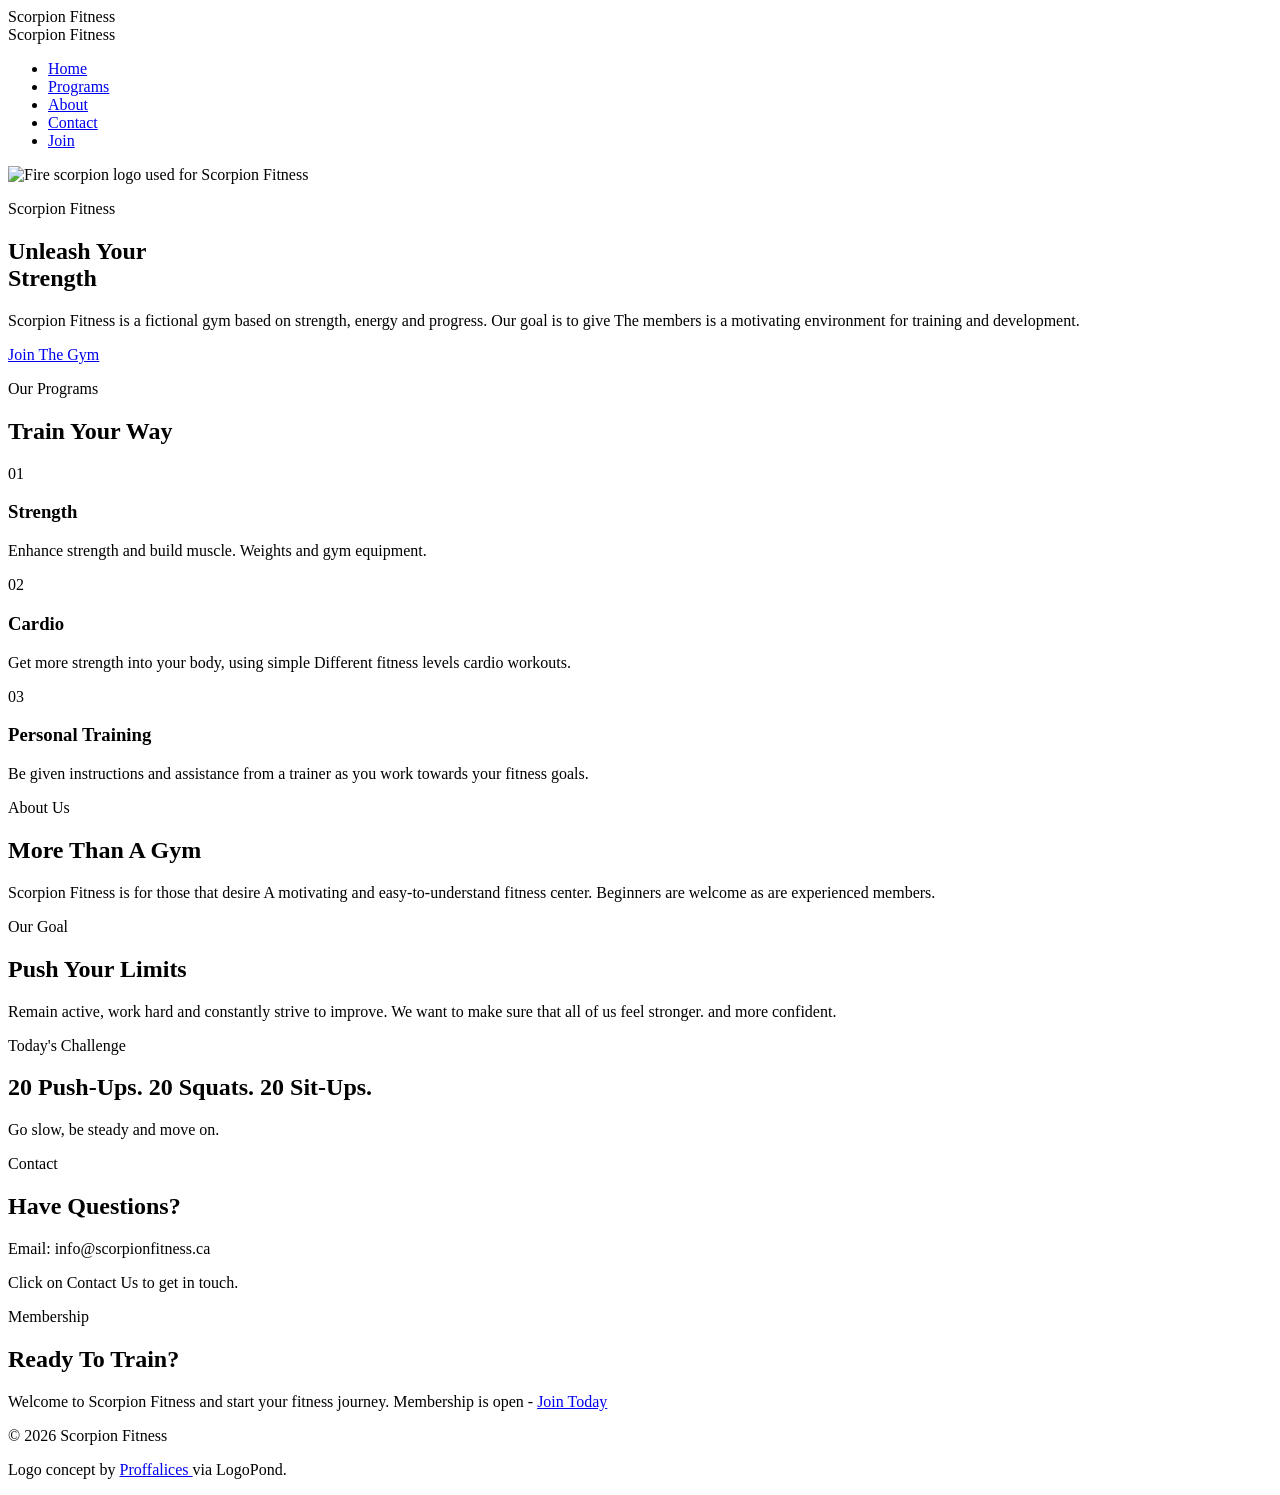
==== Lab-2/index.html @ ab85e26f "complete index file" ====
<!doctype html>
<html lang="en">

<head>
    <meta charset="utf-8">
    <meta name="viewport" content="width=device-width, initial-scale=1">

    <meta name="description"
          Scorpion Fitness fictional landing page for their fitness center.

    <title>Scorpion Fitness</title>

    <link rel="stylesheet" href="css/styles.css">
    <script src="js/script.js"></script>
</head>

<body>

    <header class="site-header">

        <div class="brand">
            <span>Scorpion Fitness</span>
        </div>

        <nav class="main-nav">
            <ul>
                <li><a href="index.html">Home</a></li>
                <li><a href="programs.html">Programs</a></li>
                <li><a href="about.html">About</a></li>
                <li><a href="contact.html">Contact</a></li>
                <li><a href="membership.html">Join</a></li>
            </ul>
        </nav>

    </header>


    <main>

        

        <section class="hero">

            <div class="hero-logo">
                <img src="images/scorpion-logo.png"
                     alt="Fire scorpion logo used for Scorpion Fitness">
            </div>

            <div class="hero-content">

                <p class="small-title">Scorpion Fitness</p>

                <h1>
                    Unleash Your<br>
                    Strength
                </h1>

                <p class="hero-text">
                    Scorpion Fitness is a fictional gym based on
                    strength, energy and progress. Our goal is to give
                    The members is a motivating environment for training and development.
                </p>

                <a href="membership.html" class="button">
                    Join The Gym
                </a>

            </div>

        </section>


    

        <section class="programs">

            <div class="section-heading">
                <p class="small-title">Our Programs</p>
                <h2>Train Your Way</h2>
            </div>

            <div class="program-grid">

                <article class="program-card">
                    <p class="program-number">01</p>
                    <h3>Strength</h3>
                    <p>
                        Enhance strength and build muscle.
                        Weights and gym equipment.
                    </p>
                </article>

                <article class="program-card">
                    <p class="program-number">02</p>
                    <h3>Cardio</h3>
                    <p>
                        Get more strength into your body, using simple
                        Different fitness levels cardio workouts.
                    </p>
                </article>

                <article class="program-card">
                    <p class="program-number">03</p>
                    <h3>Personal Training</h3>
                    <p>
                        Be given instructions and assistance from a trainer
                        as you work towards your fitness goals.
                    </p>
                </article>

            </div>

        </section>


        

        <section class="info-section">

            <div class="about-box">

                <p class="small-title">About Us</p>

                <h2>More Than A Gym</h2>

                <p>
                    Scorpion Fitness is for those that desire
                    A motivating and easy-to-understand fitness center.
                    Beginners are welcome as are experienced members.
                </p>

            </div>

            <div class="goal-box">

                <p class="small-title">Our Goal</p>

                <h2>Push Your Limits</h2>

                <p>
                    Remain active, work hard and constantly strive to improve.
                    We want to make sure that all of us feel stronger.
                    and more confident.
                </p>

            </div>

        </section>


        

        <section class="challenge">

            <p class="small-title">Today's Challenge</p>

            <h2>20 Push-Ups. 20 Squats. 20 Sit-Ups.</h2>

            <p>
                Go slow, be steady and move on.
            </p>

        </section>


        

        <section class="contact">

            <div class="contact-box">
                <p class="small-title">Contact</p>
                <h2>Have Questions?</h2>
                <p>Email: info@scorpionfitness.ca</p>
                Click on Contact Us to get in touch.
            </div>

            <div class="join-box">
                <p class="small-title">Membership</p>
                <h2>Ready To Train?</h2>
                Welcome to Scorpion Fitness and start your fitness journey.
                Membership is open - <a href="membership.html" class="button">Join Today</a>
            </div>

        </section>

    </main>


    <footer class="site-footer">

        <p>&copy; 2026 Scorpion Fitness</p>

        <p>
            Logo concept by
            <a href="https://logopond.com/Proffalices/showcase/detail/318507">
                Proffalices
            </a>
            via LogoPond.
        </p>

    </footer>

</body>

</html>
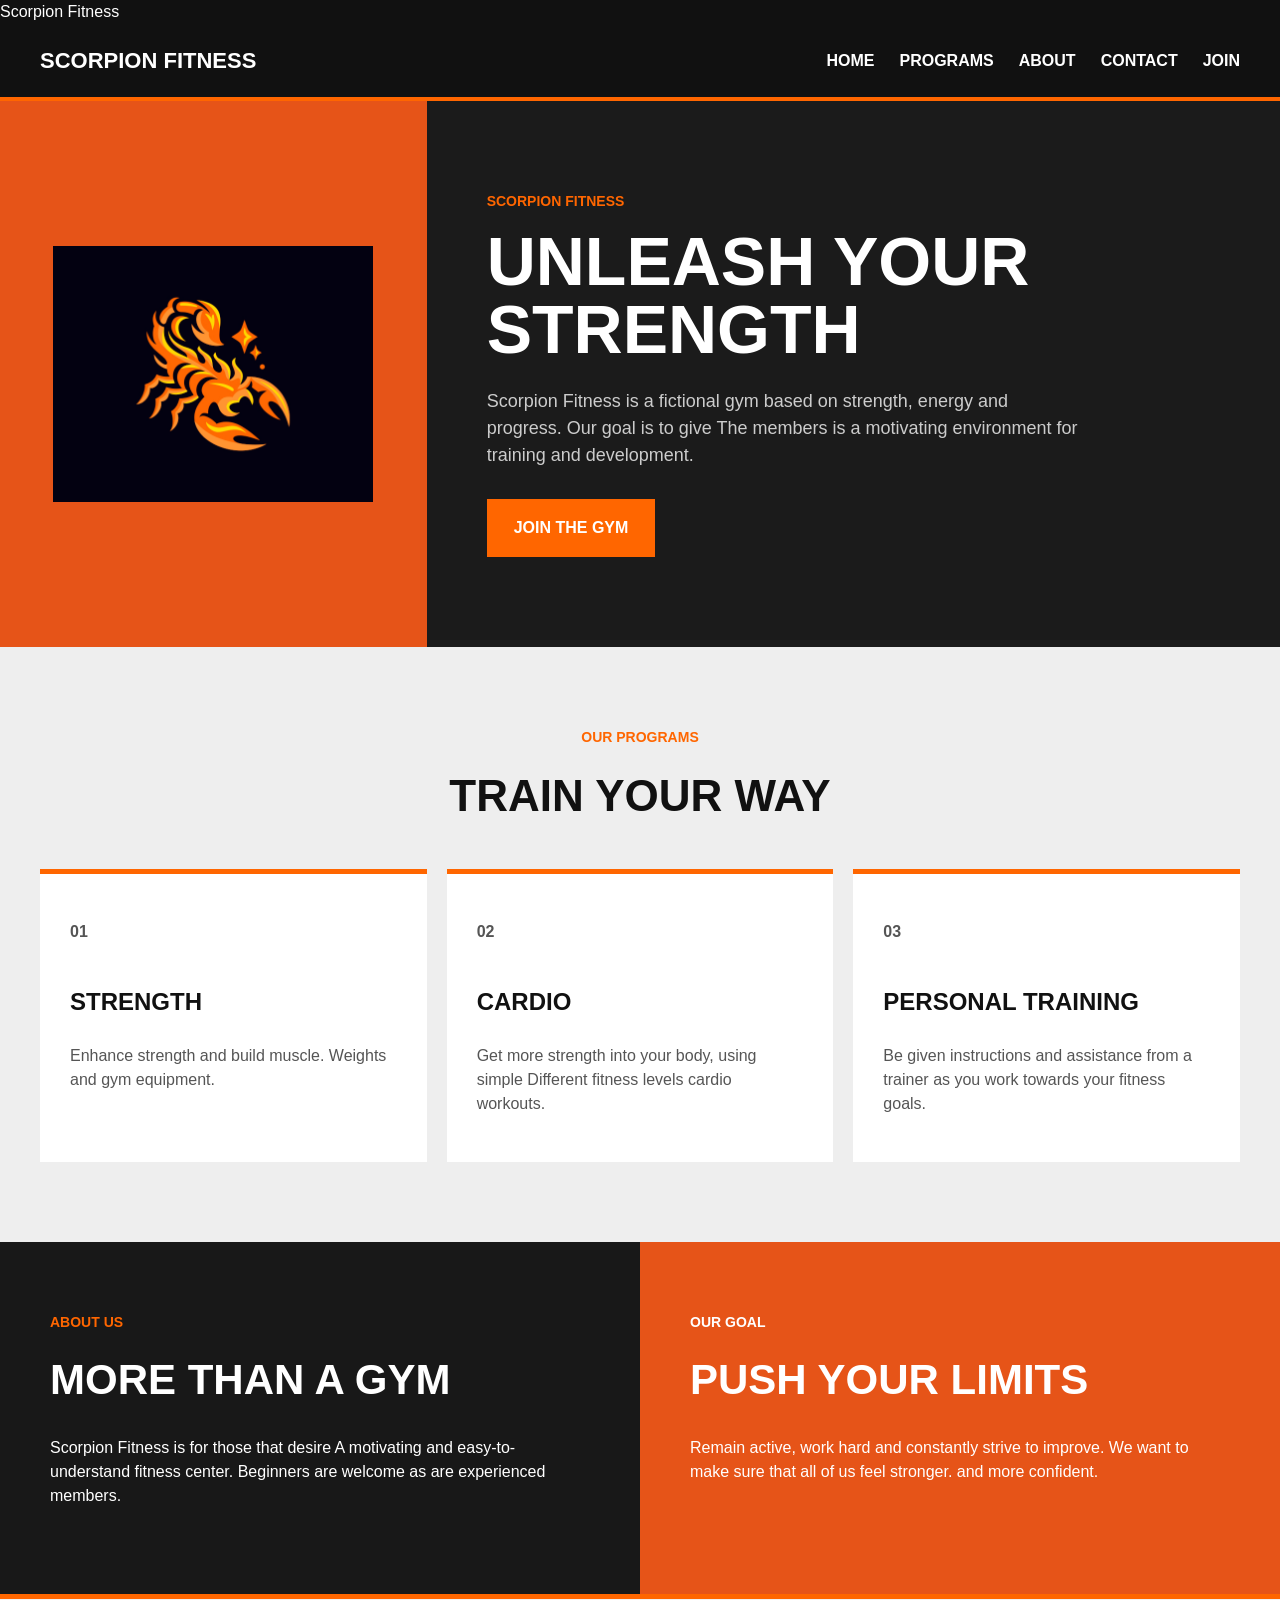
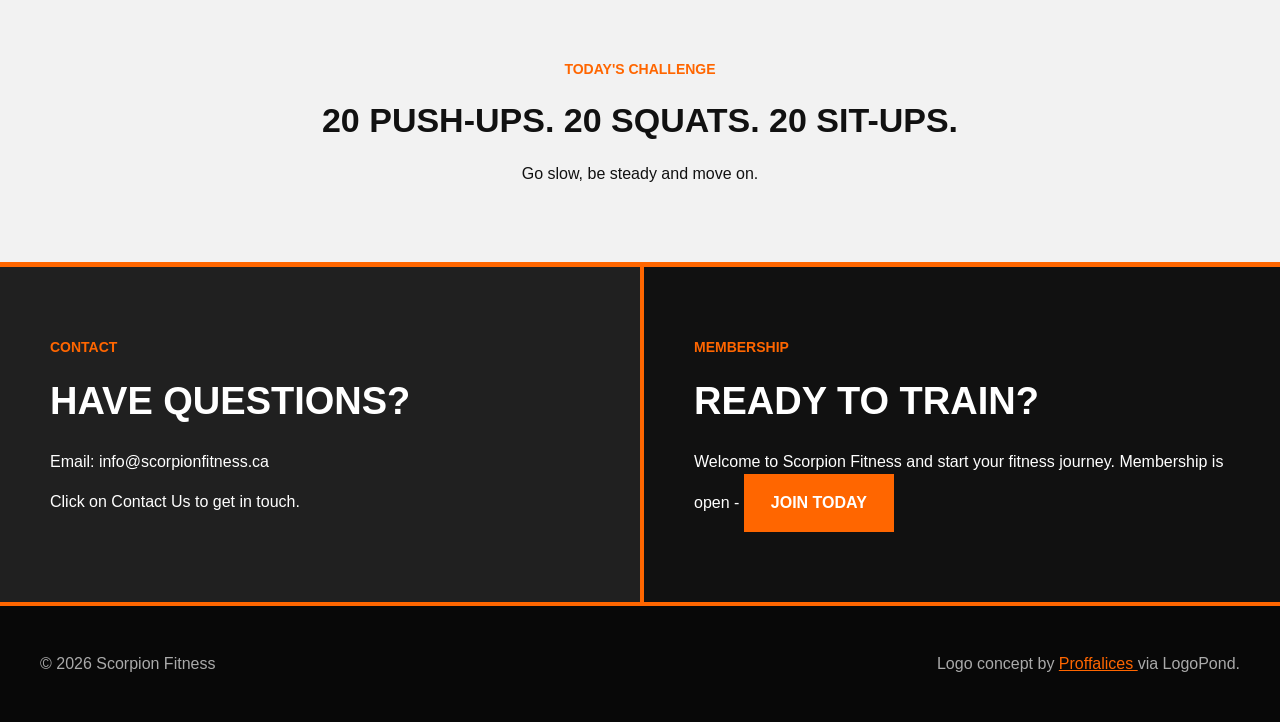
==== commit 7e08aaf2: "logo fix" ====
--- a/Lab-2/index.html
+++ b/Lab-2/index.html
@@ -43,7 +43,7 @@
 
             <div class="hero-logo">
                 <img src="images/scorpion-logo.png"
-                     alt="Fire scorpion logo used for Scorpion Fitness">
+                alt="Fire scorpion logo used for Scorpion Fitness">
             </div>
 
             <div class="hero-content">
--- a/Lab-2/css/styles.css
+++ b/Lab-2/css/styles.css
@@ -0,0 +1,368 @@
+
+* {
+    box-sizing: border-box;
+}
+
+body {
+    margin: 0;
+    font-family: Arial, Helvetica, sans-serif;
+    background-color: #111111;
+    color: #ffffff;
+    line-height: 1.5;
+}
+
+img {
+    max-width: 100%;
+    display: block;
+}
+
+a {
+    color: #ffffff;
+}
+
+
+/* Header */
+
+.site-header {
+    padding: 20px 40px;
+    background-color: #111111;
+    border-bottom: 4px solid #ff6600;
+
+    display: flex;
+    justify-content: space-between;
+    align-items: center;
+}
+
+.brand {
+    font-size: 22px;
+    font-weight: bold;
+    text-transform: uppercase;
+}
+
+.main-nav ul {
+    margin: 0;
+    padding: 0;
+    list-style: none;
+
+    display: flex;
+    gap: 25px;
+}
+
+.main-nav a {
+    text-decoration: none;
+    font-weight: bold;
+    text-transform: uppercase;
+}
+
+.main-nav a:hover {
+    color: #ff6600;
+}
+
+
+/* Hero */
+
+.hero {
+    display: grid;
+    grid-template-columns: 1fr 2fr;
+}
+
+.hero-logo {
+    padding: 50px;
+    background-color: #e65418;
+
+    display: flex;
+    justify-content: center;
+    align-items: center;
+}
+
+.hero-logo img {
+    width: 320px;
+}
+
+.hero-content {
+    padding: 90px 60px;
+    background-color: #1b1b1b;
+}
+
+.small-title {
+    margin: 0 0 15px;
+    color: #ff6600;
+    font-size: 14px;
+    font-weight: bold;
+    text-transform: uppercase;
+}
+
+.hero h1 {
+    margin: 0 0 25px;
+    font-size: 68px;
+    line-height: 1;
+    text-transform: uppercase;
+}
+
+.hero-text {
+    max-width: 600px;
+    margin-bottom: 30px;
+    color: #cccccc;
+    font-size: 18px;
+}
+
+
+/* Buttons */
+
+.button {
+    display: inline-block;
+    padding: 15px 25px;
+    background-color: #ff6600;
+    color: #ffffff;
+    text-decoration: none;
+    text-transform: uppercase;
+    font-weight: bold;
+    border: 2px solid #ff6600;
+}
+
+.button:hover {
+    background-color: #ffffff;
+    color: #111111;
+}
+
+
+/* Programs */
+
+.programs {
+    padding: 80px 40px;
+    background-color: #eeeeee;
+    color: #111111;
+}
+
+.section-heading {
+    margin-bottom: 40px;
+    text-align: center;
+}
+
+.section-heading h2 {
+    margin: 0;
+    font-size: 44px;
+    text-transform: uppercase;
+}
+
+.program-grid {
+    display: grid;
+    grid-template-columns: 1fr 1fr 1fr;
+    gap: 20px;
+}
+
+.program-card {
+    padding: 30px;
+    background-color: #ffffff;
+    border-top: 5px solid #ff6600;
+}
+
+.program-number {
+    color: #ff6600;
+    font-weight: bold;
+}
+
+.program-card h3 {
+    margin-top: 40px;
+    font-size: 24px;
+    text-transform: uppercase;
+}
+
+.program-card p {
+    color: #555555;
+}
+
+.program-card:hover {
+    background-color: #222222;
+    color: #ffffff;
+}
+
+.program-card:hover p {
+    color: #dddddd;
+}
+
+
+/* About */
+
+.info-section {
+    display: grid;
+    grid-template-columns: 1fr 1fr;
+}
+
+.about-box {
+    padding: 70px 50px;
+    background-color: #181818;
+}
+
+.goal-box {
+    padding: 70px 50px;
+    background-color: #e65418;
+}
+
+.info-section h2 {
+    margin: 0 0 25px;
+    font-size: 42px;
+    text-transform: uppercase;
+}
+
+.goal-box .small-title {
+    color: #ffffff;
+}
+
+
+
+.challenge {
+    padding: 60px 40px;
+    background-color: #f2f2f2;
+    color: #111111;
+    text-align: center;
+    border-top: 5px solid #ff6600;
+    border-bottom: 5px solid #ff6600;
+}
+
+.challenge h2 {
+    margin: 10px 0;
+    font-size: 34px;
+    text-transform: uppercase;
+}
+
+
+
+.contact {
+    display: grid;
+    grid-template-columns: 1fr 1fr;
+}
+
+.contact-box,
+.join-box {
+    padding: 70px 50px;
+}
+
+.contact-box {
+    background-color: #202020;
+}
+
+.join-box {
+    background-color: #111111;
+    border-left: 4px solid #ff6600;
+}
+
+.contact h2 {
+    margin: 0 0 20px;
+    font-size: 38px;
+    text-transform: uppercase;
+}
+
+
+/* Footer */
+
+.site-footer {
+    padding: 30px 40px;
+    background-color: #080808;
+    color: #aaaaaa;
+    border-top: 4px solid #ff6600;
+
+    display: flex;
+    justify-content: space-between;
+}
+
+.site-footer a {
+    color: #ff6600;
+}
+
+
+/* Media */
+
+@media screen and (max-width: 768px) {
+
+    .site-header {
+        flex-direction: column;
+    }
+
+    .main-nav ul {
+        margin-top: 20px;
+        flex-wrap: wrap;
+        justify-content: center;
+    }
+
+    .hero {
+        grid-template-columns: 1fr;
+    }
+
+    .hero-logo {
+        padding: 40px;
+    }
+
+    .hero-logo img {
+        width: 240px;
+    }
+
+    .hero-content {
+        padding: 60px 30px;
+    }
+
+    .hero h1 {
+        font-size: 44px;
+    }
+
+    .programs {
+        padding: 60px 30px;
+    }
+
+    .program-grid {
+        grid-template-columns: 1fr;
+    }
+
+    .info-section {
+        grid-template-columns: 1fr;
+    }
+
+    .contact {
+        grid-template-columns: 1fr;
+    }
+
+    .join-box {
+        border-left: none;
+        border-top: 4px solid #ff6600;
+    }
+
+    .site-footer {
+        flex-direction: column;
+        text-align: center;
+    }
+}
+    /* Animations */
+
+.hero-logo img {
+    animation: logoFade 1.5s;
+}
+
+.hero-content h1 {
+    animation: headingMove 1s;
+}
+
+.button {
+    transition: background-color 0.3s, color 0.3s;
+}
+
+@keyframes logoFade {
+    from {
+        opacity: 0;
+    }
+
+    to {
+        opacity: 1;
+    }
+}
+
+@keyframes headingMove {
+    from {
+        margin-left: 30px;
+        opacity: 0;
+    }
+
+    to {
+        margin-left: 0;
+        opacity: 1;
+    }
+}
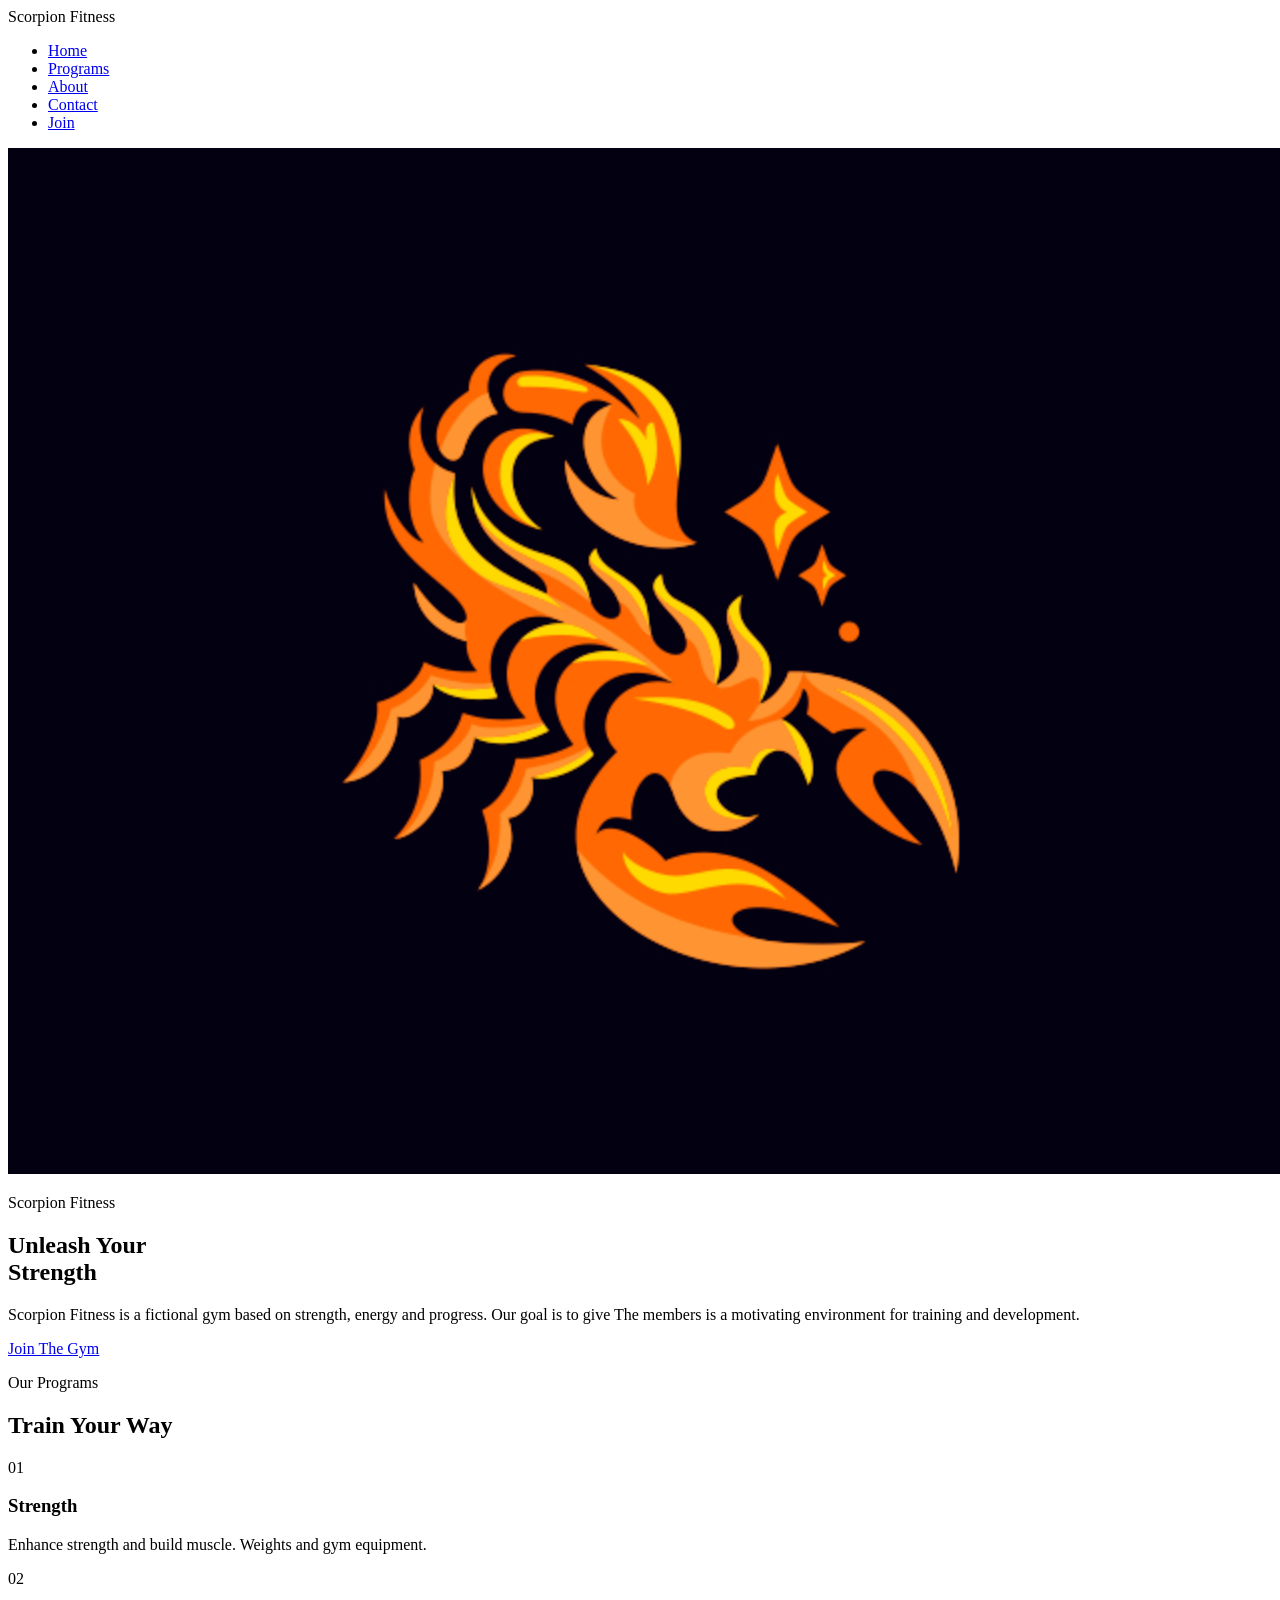
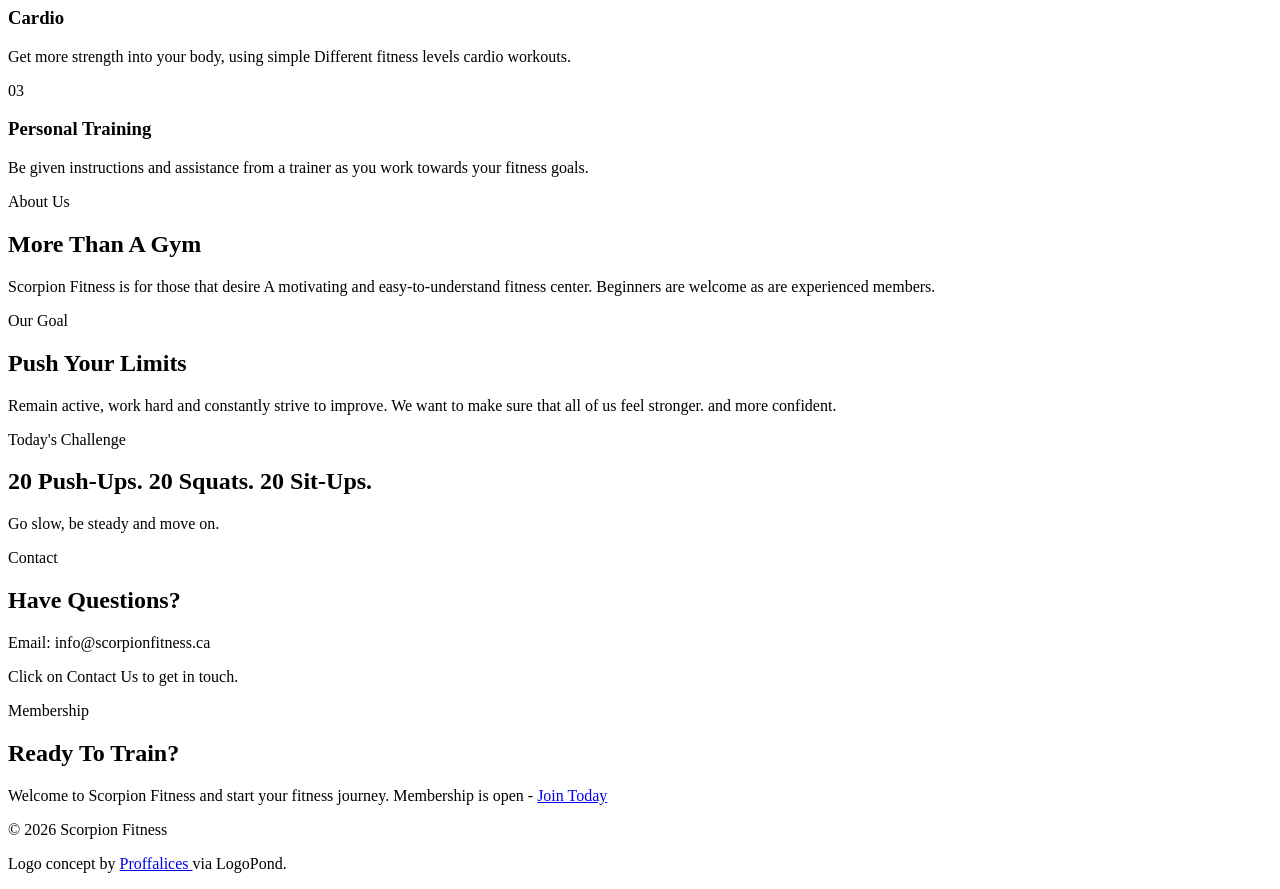
==== commit 15f967f0: "done" ====
--- a/Lab-2/index.html
+++ b/Lab-2/index.html
@@ -8,7 +8,7 @@
     <meta name="description"
           Scorpion Fitness fictional landing page for their fitness center.
 
-    <title>Scorpion Fitness</title>
+    
 
     <link rel="stylesheet" href="css/styles.css">
     <script src="js/script.js"></script>
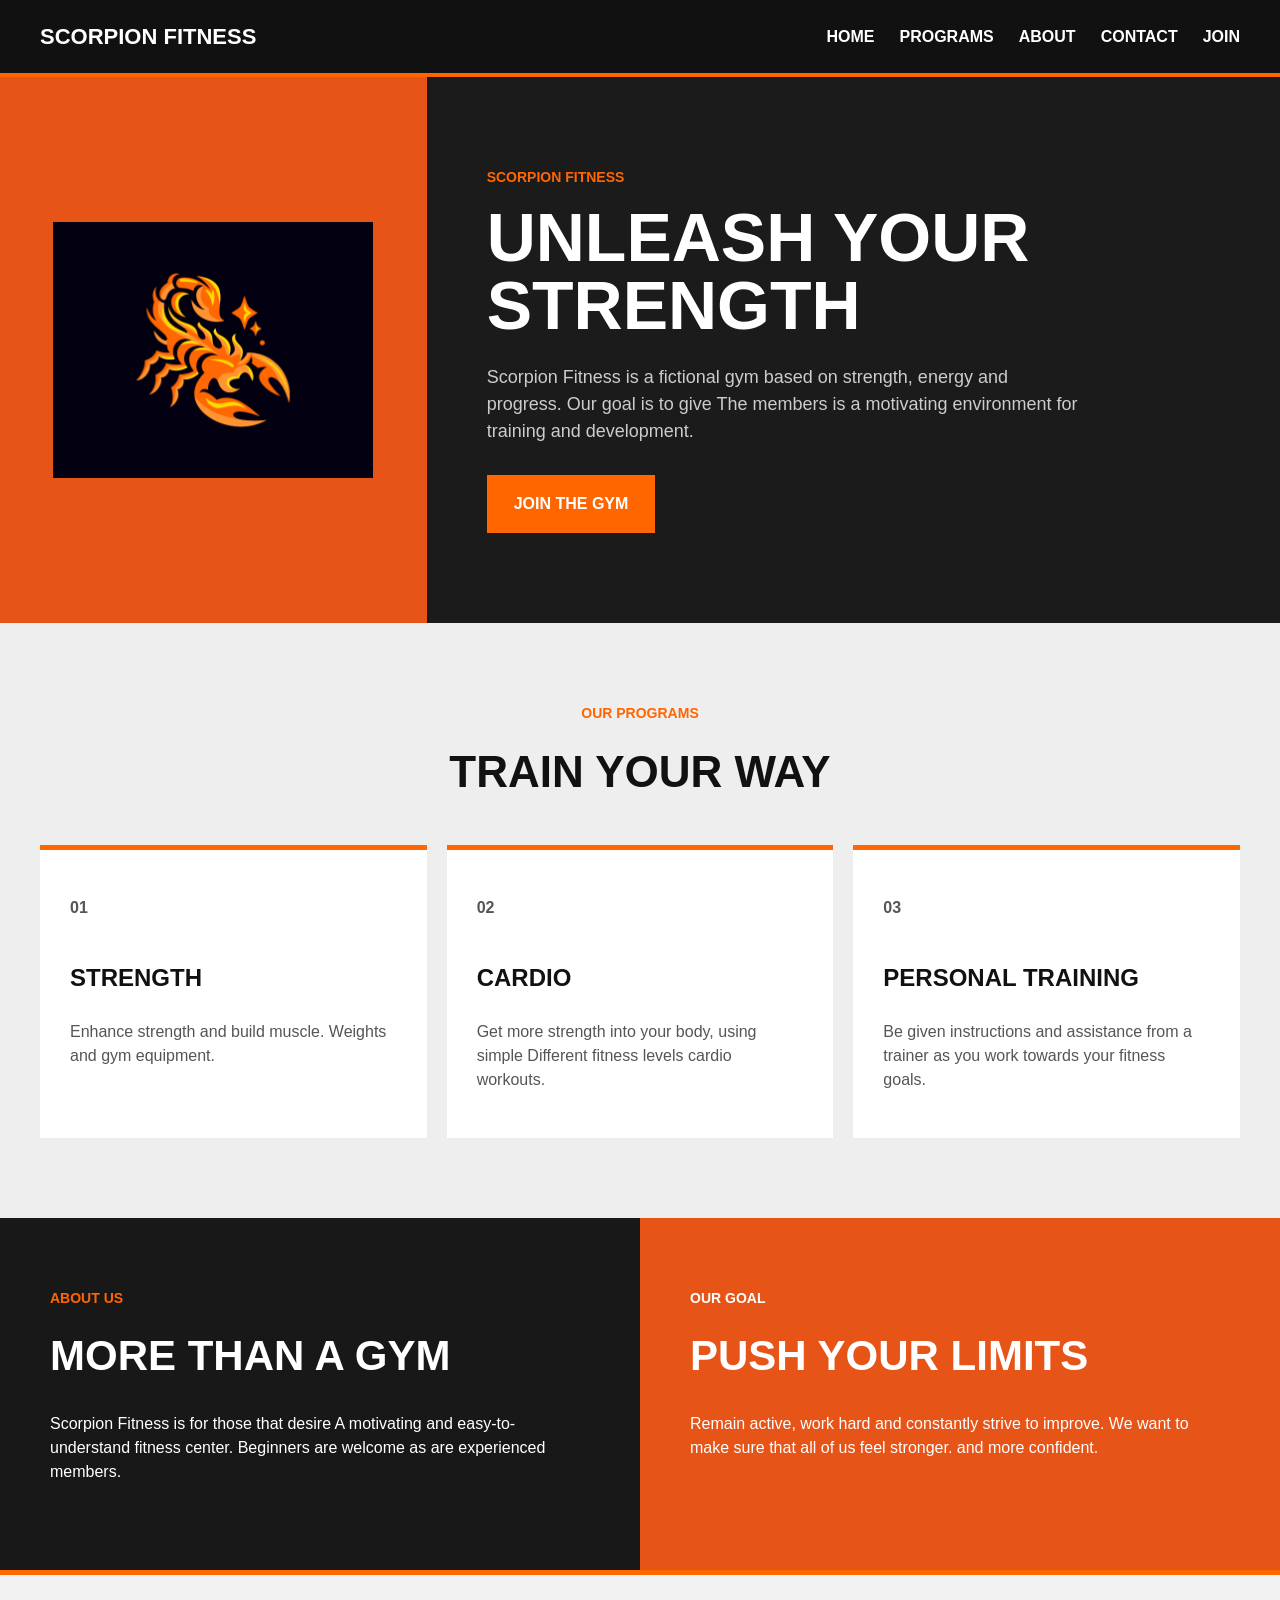
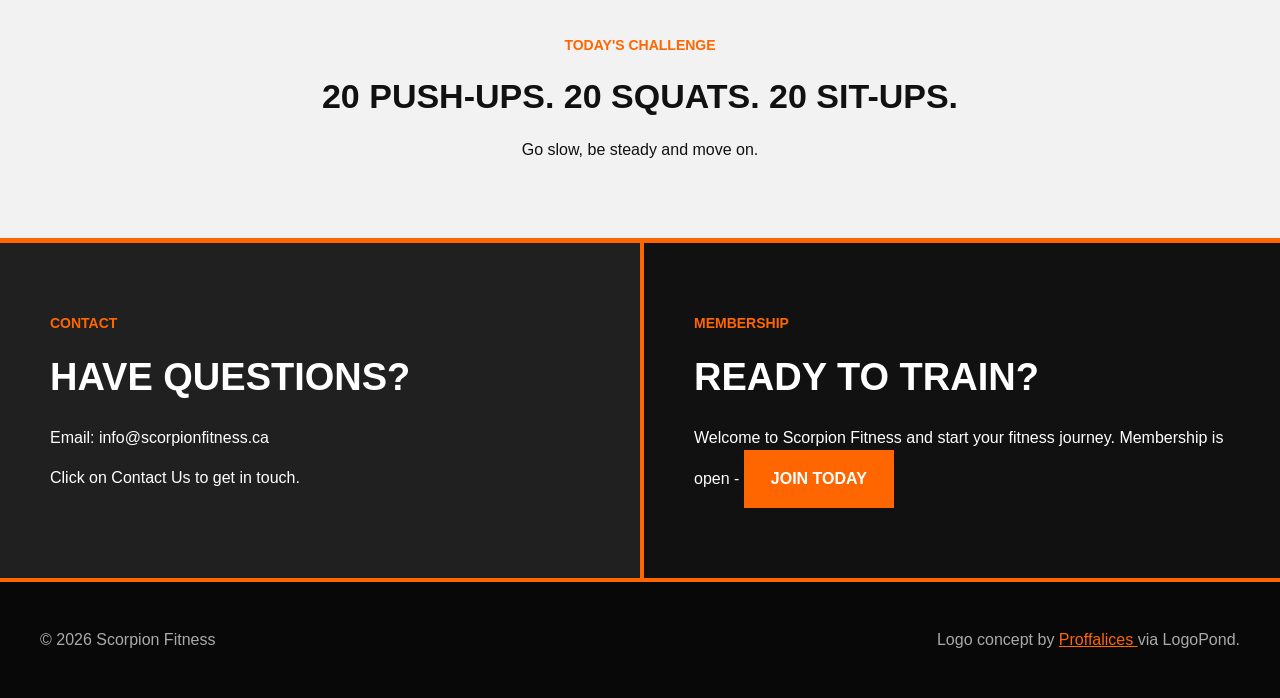
==== commit f9eb2c18: "fix" ====
--- a/Lab-2/index.html
+++ b/Lab-2/index.html
@@ -8,7 +8,7 @@
     <meta name="description"
           Scorpion Fitness fictional landing page for their fitness center.
 
-    
+    <title>
 
     <link rel="stylesheet" href="css/styles.css">
     <script src="js/script.js"></script>
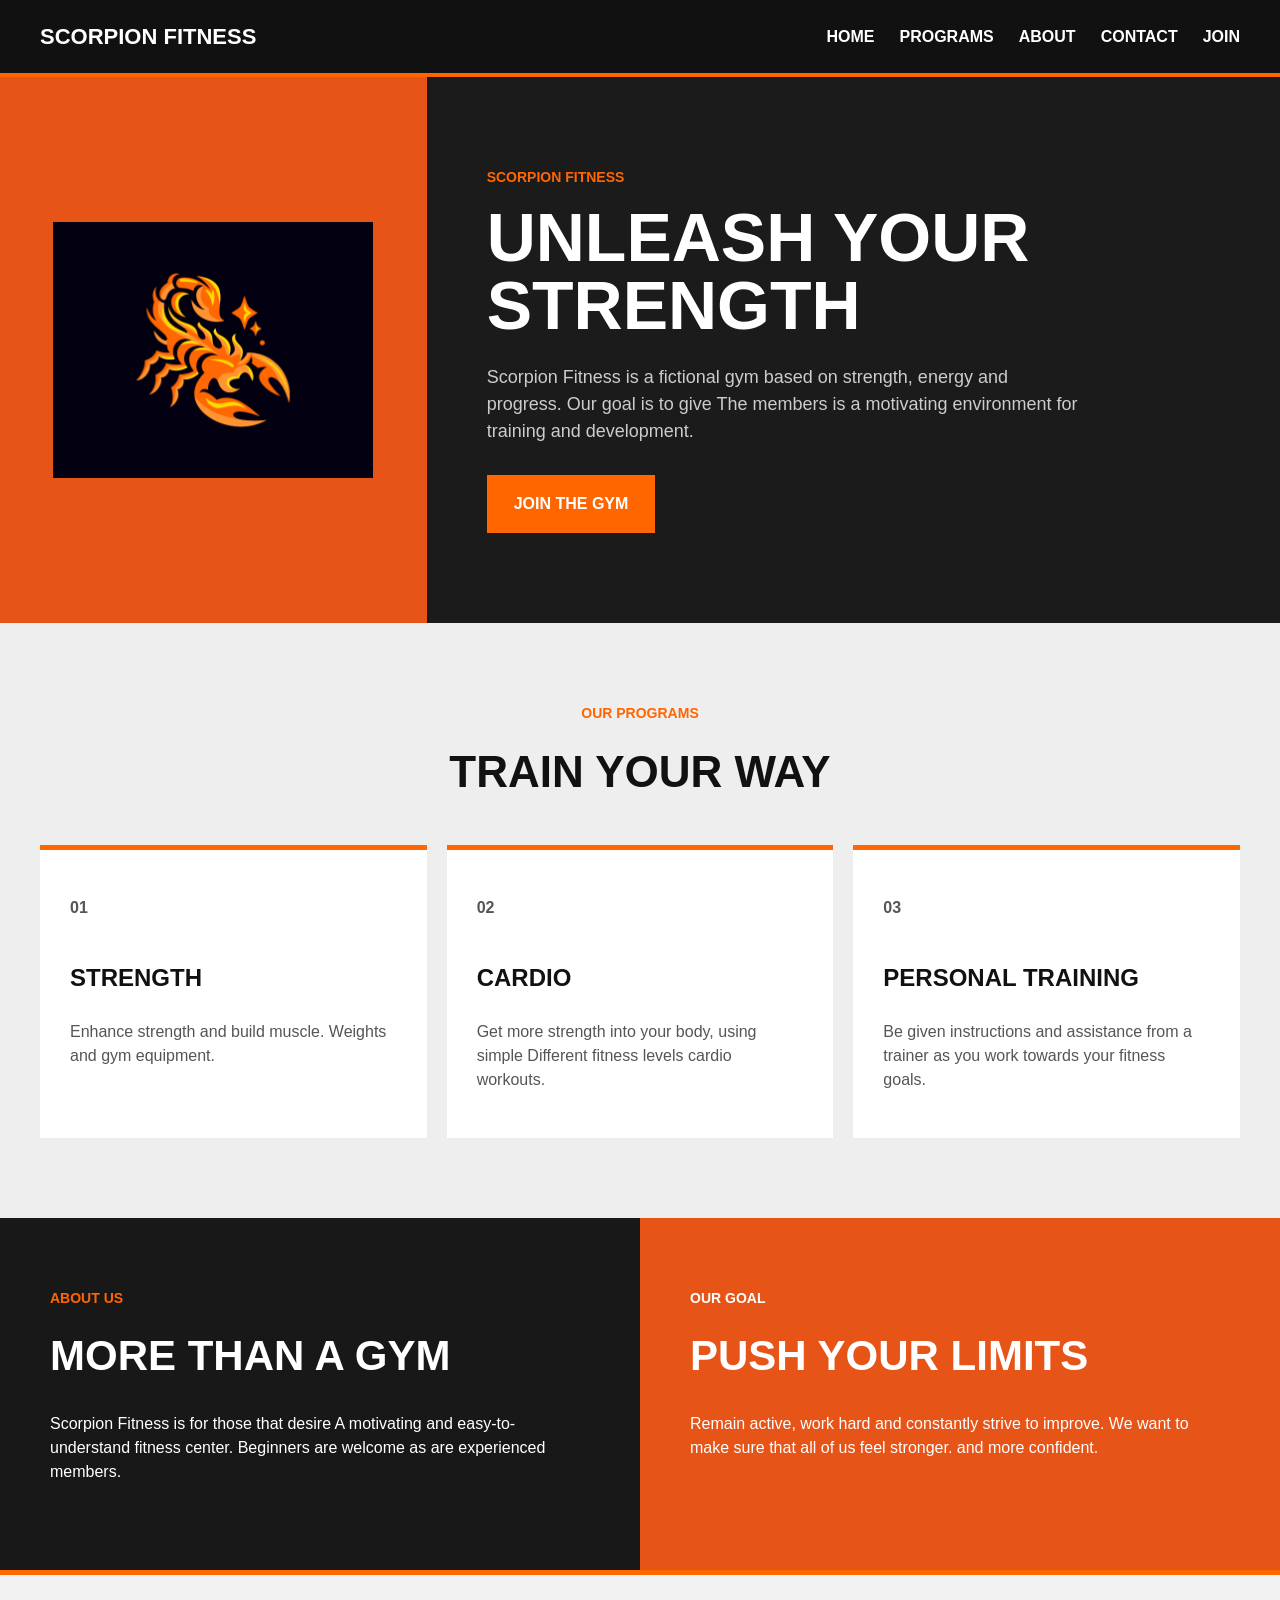
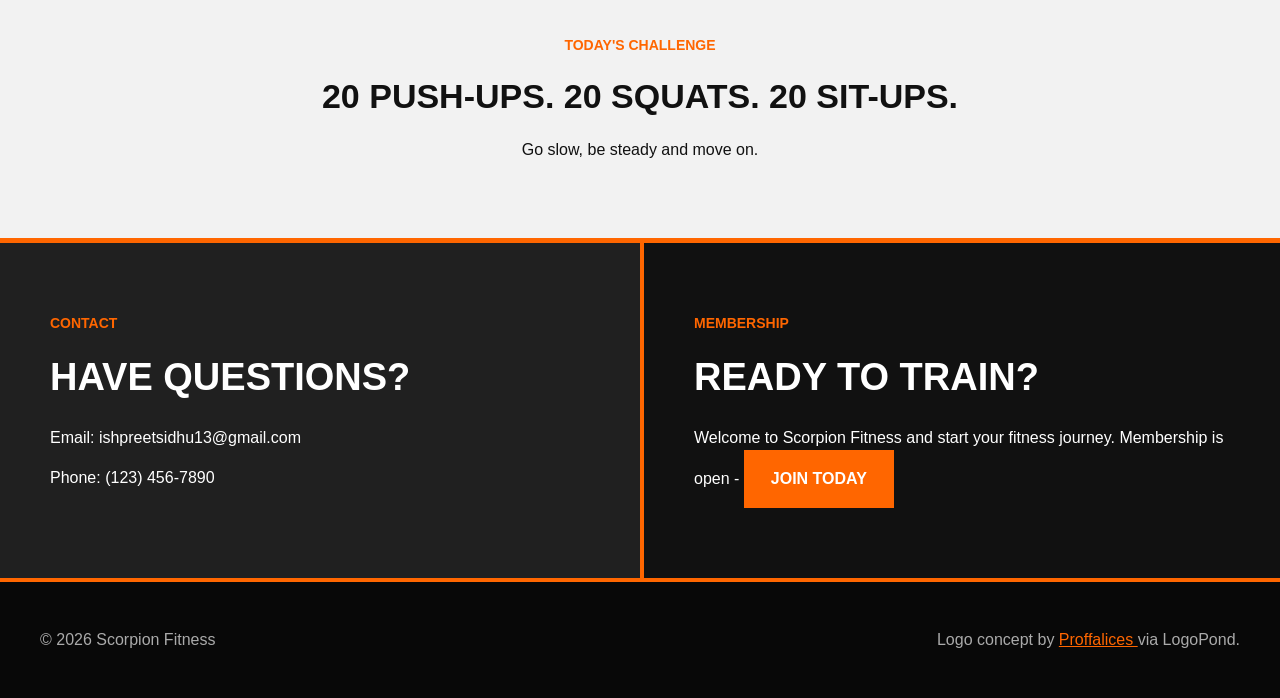
==== commit bf132bc2: "little fixes" ====
--- a/Lab-2/index.html
+++ b/Lab-2/index.html
@@ -170,8 +170,8 @@
             <div class="contact-box">
                 <p class="small-title">Contact</p>
                 <h2>Have Questions?</h2>
-                <p>Email: info@scorpionfitness.ca</p>
-                Click on Contact Us to get in touch.
+                <p>Email: ishpreetsidhu13@gmail.com</p>
+                <p>Phone: (123) 456-7890</p>
             </div>
 
             <div class="join-box">
